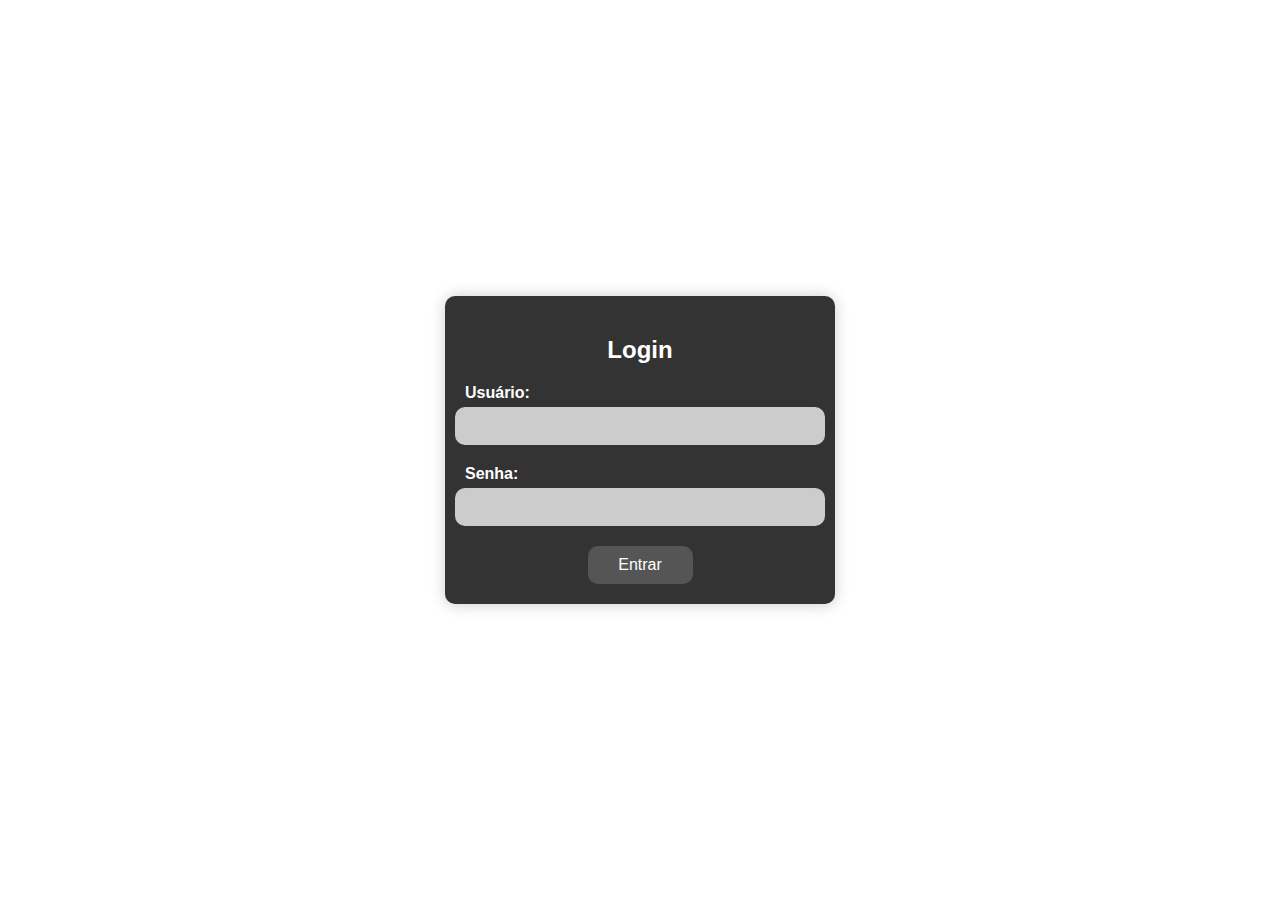
==== PáginaWeb - LordPark/PáginaWeb - LordPark/pagina_web/index.html @ 42368911 "PáginaWeb - LordPark" ====
<!DOCTYPE html>
<html lang="en">
<head>
    <meta charset="UTF-8">
    <meta name="viewport" content="width=device-width, initial-scale=1.0">
    <title>Controle de Notebooks</title>
    <link rel="stylesheet" href="style.css">
</head>
<body>
    <!-- Container de Login -->
    <div id="login-container">
        <h2>Login</h2>
        <form id="login-form">
            <label for="username">Usuário:</label>
            <input type="text" id="username" required>
            <label for="password">Senha:</label>
            <input type="password" id="password" required>
            <button type="submit">Entrar</button>
        </form>
        <p id="login-error" style="color:red; display:none;">Usuário ou senha incorretos.</p>
    </div>

    <!-- Container do Administrador -->
    <div id="admin-container" style="display:none;">
        <button class="logoff-button" id="logoff-button">Logoff</button>
        <h2>Controle de Notebooks - Administrador</h2>
        <table class="table" align="center">
            <thead>
                <tr>
                    <th>Placa</th>
                    <th>Nome</th>
                    <th>Status</th>
                    <th>Reserva</th>
                </tr>
            </thead>
            <tbody>
                <!-- Dados para o administrador -->
            </tbody>
        </table>
    </div>

    <!-- Container do Usuário Padrão -->
    <div id="user-container" style="display:none;">
        <button class="logoff-button" id="logoff-button-user">Logoff</button>
        <h2>Controle de Notebooks - Usuário</h2>

        <!-- Seleção de carro para reserva -->
        <div id="car-selection">
            <label for="car-select">Selecione a placa para reservar:</label>
            <select id="car-select"></select>
            <button id="reserve-button">Reservar</button>
            <p id="reserve-message" style="color:green; display:none;">Reserva realizada com sucesso!</p>
        </div>

        <table class="table" align="center">
            <thead>
                <tr>
                    <th>Placa</th>
                    <th>Modelo</th>
                    <th>Status</th>
                    <th>Reserva</th>
                </tr>
            </thead>
            <tbody>
                <!-- Dados para o usuário padrão -->
            </tbody>
        </table>
    </div>
    
    <script src="script.js"></script>
</body>
</html>
---- PáginaWeb - LordPark/PáginaWeb - LordPark/pagina_web/style.css ----
/* Estilos gerais */
body {
    margin: 0;
    padding: 0;
    font-family: Arial, sans-serif;
    background-color: white; 
}

/* Estilos da página de login */
#login-container {
    background-color: #333; 
    width: 350px;
    padding: 20px;
    border-radius: 10px;
    position: absolute;
    top: 50%;
    left: 50%;
    transform: translate(-50%, -50%);
    box-shadow: 0px 0px 15px rgba(0, 0, 0, 0.2);
}

h2 {
    color: white;
    text-align: center;
    margin-bottom: 20px;
}

#login-form {
    display: flex;
    flex-direction: column;
    align-items: center;
}

label {
    color: white;
    font-weight: bold;
    margin-bottom: 5px;
    align-self: flex-start;
}

input[type="text"], input[type="password"] {
    width: 100%;
    padding: 10px;
    margin-bottom: 20px;
    border: none;
    border-radius: 10px;
    background-color: #ccc; 
    color: black;
    font-size: 16px;
}

button[type="submit"] {
    width: 30%;
    padding: 10px;
    border: none;
    border-radius: 10px;
    background-color: #555;
    color: white;
    font-size: 16px;
    cursor: pointer;
}

button[type="submit"]:hover {
    background-color: #444;
}

#login-error {
    color: red;
    margin-top: 10px;
    text-align: center;
}

/* Estilos da página de controle de notebooks */
#main-container {
    display: block;
    text-align: center; 
}

#main-container h2 {
    margin-top: 20px;
    font-size: 28px;
    color: black;
    font-weight: bold;
    text-align: center;
}

/* Estilos da tabela */
table {
    width: 60%; 
    margin: 40px auto; 
    border-collapse: collapse;
    box-shadow: 0px 0px 10px rgba(0, 0, 0, 0.1); 
    background-color: white;
}

thead th {
    background-color: #ccc; 
    padding: 15px;
    text-align: center;
    font-size: 18px;
    color: black; 
    border: 1px solid #ddd; 
    width: 25%; 
}

tbody td {
    padding: 12px;
    text-align: center;
    font-size: 16px;
    color: black; 
    border: 1px solid #ddd; 
}

tbody tr:nth-child(even) {
    background-color: #f9f9f9; 
}

tbody tr:hover {
    background-color: #f1f1f1; 
}

/* Estilo do botão de logoff */
.logoff-button {
    position: absolute;
    top: 20px; 
    right: 20px; 
    padding: 10px;
    border: none;
    border-radius: 50%; 
    background-color: #555; 
    color: white; 
    cursor: pointer;
    transition: background-color 0.3s; 
}

.logoff-button:hover {
    background-color: #444; 
}
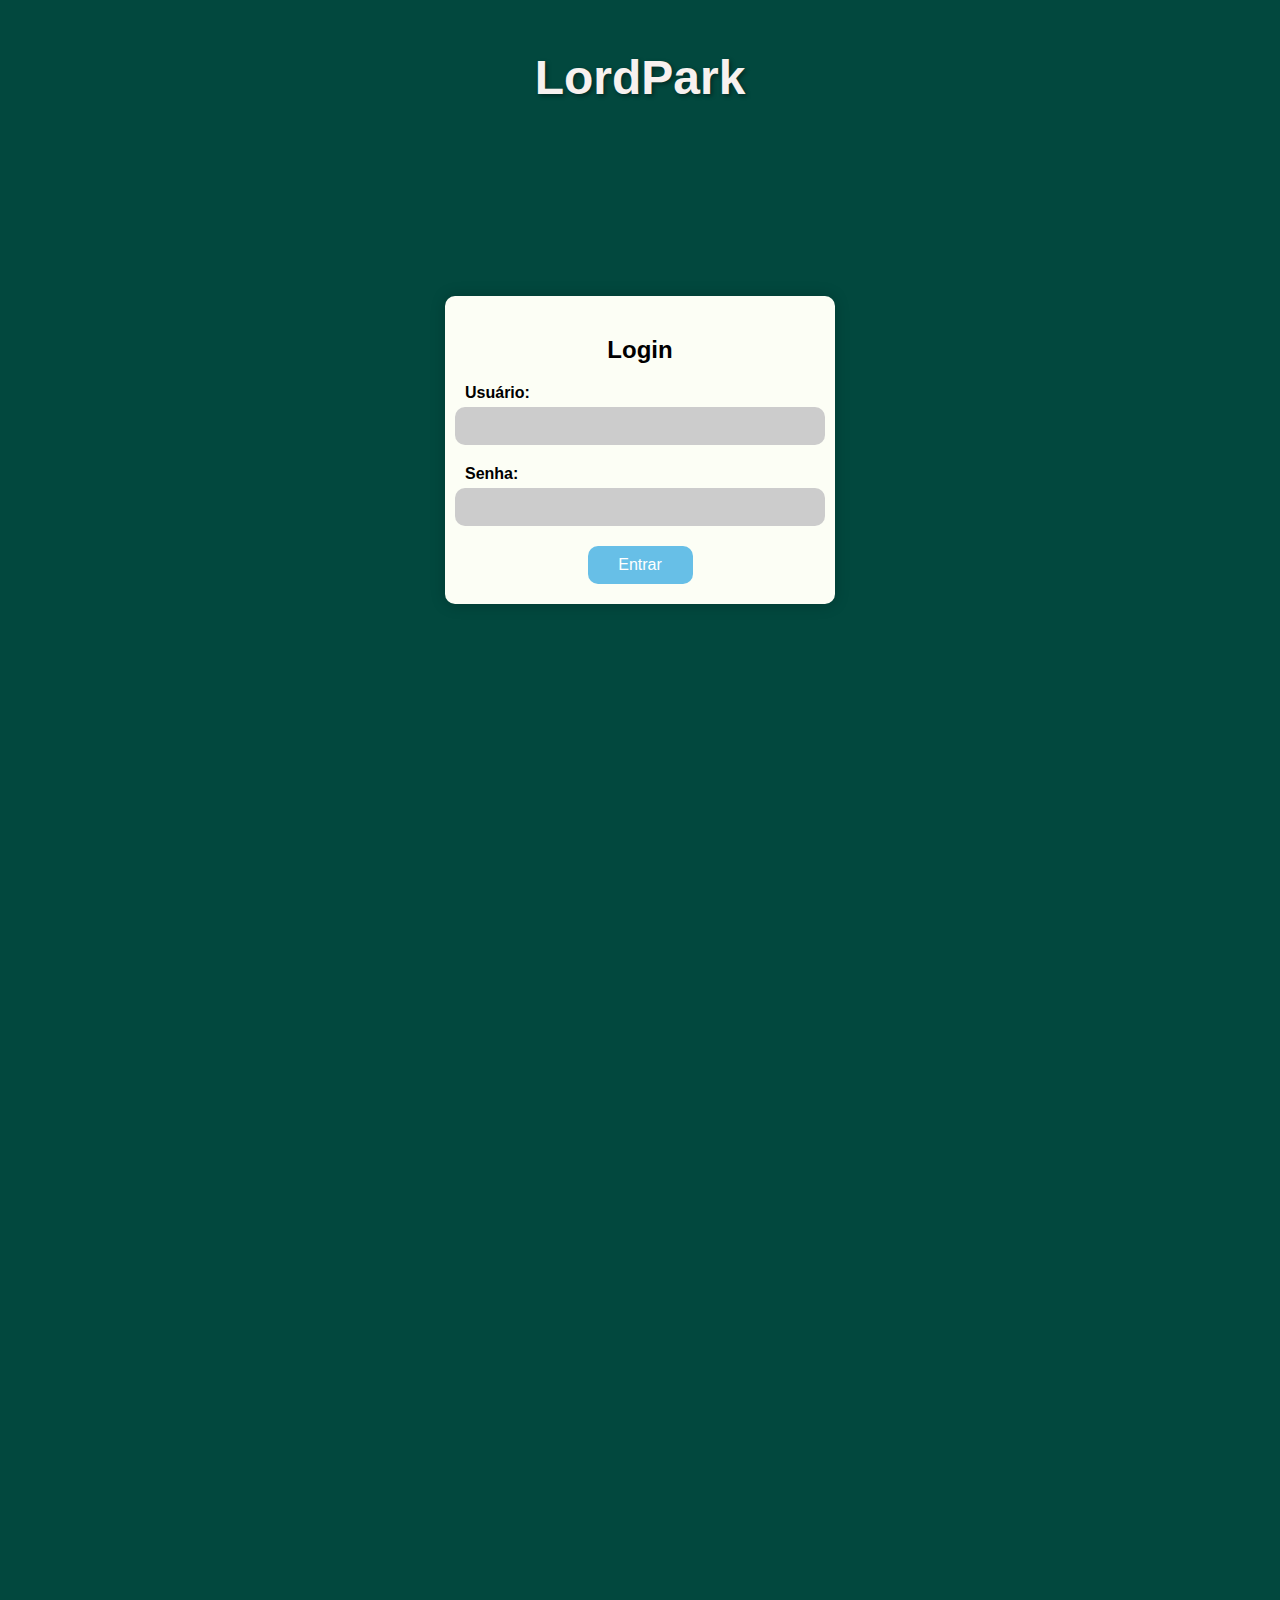
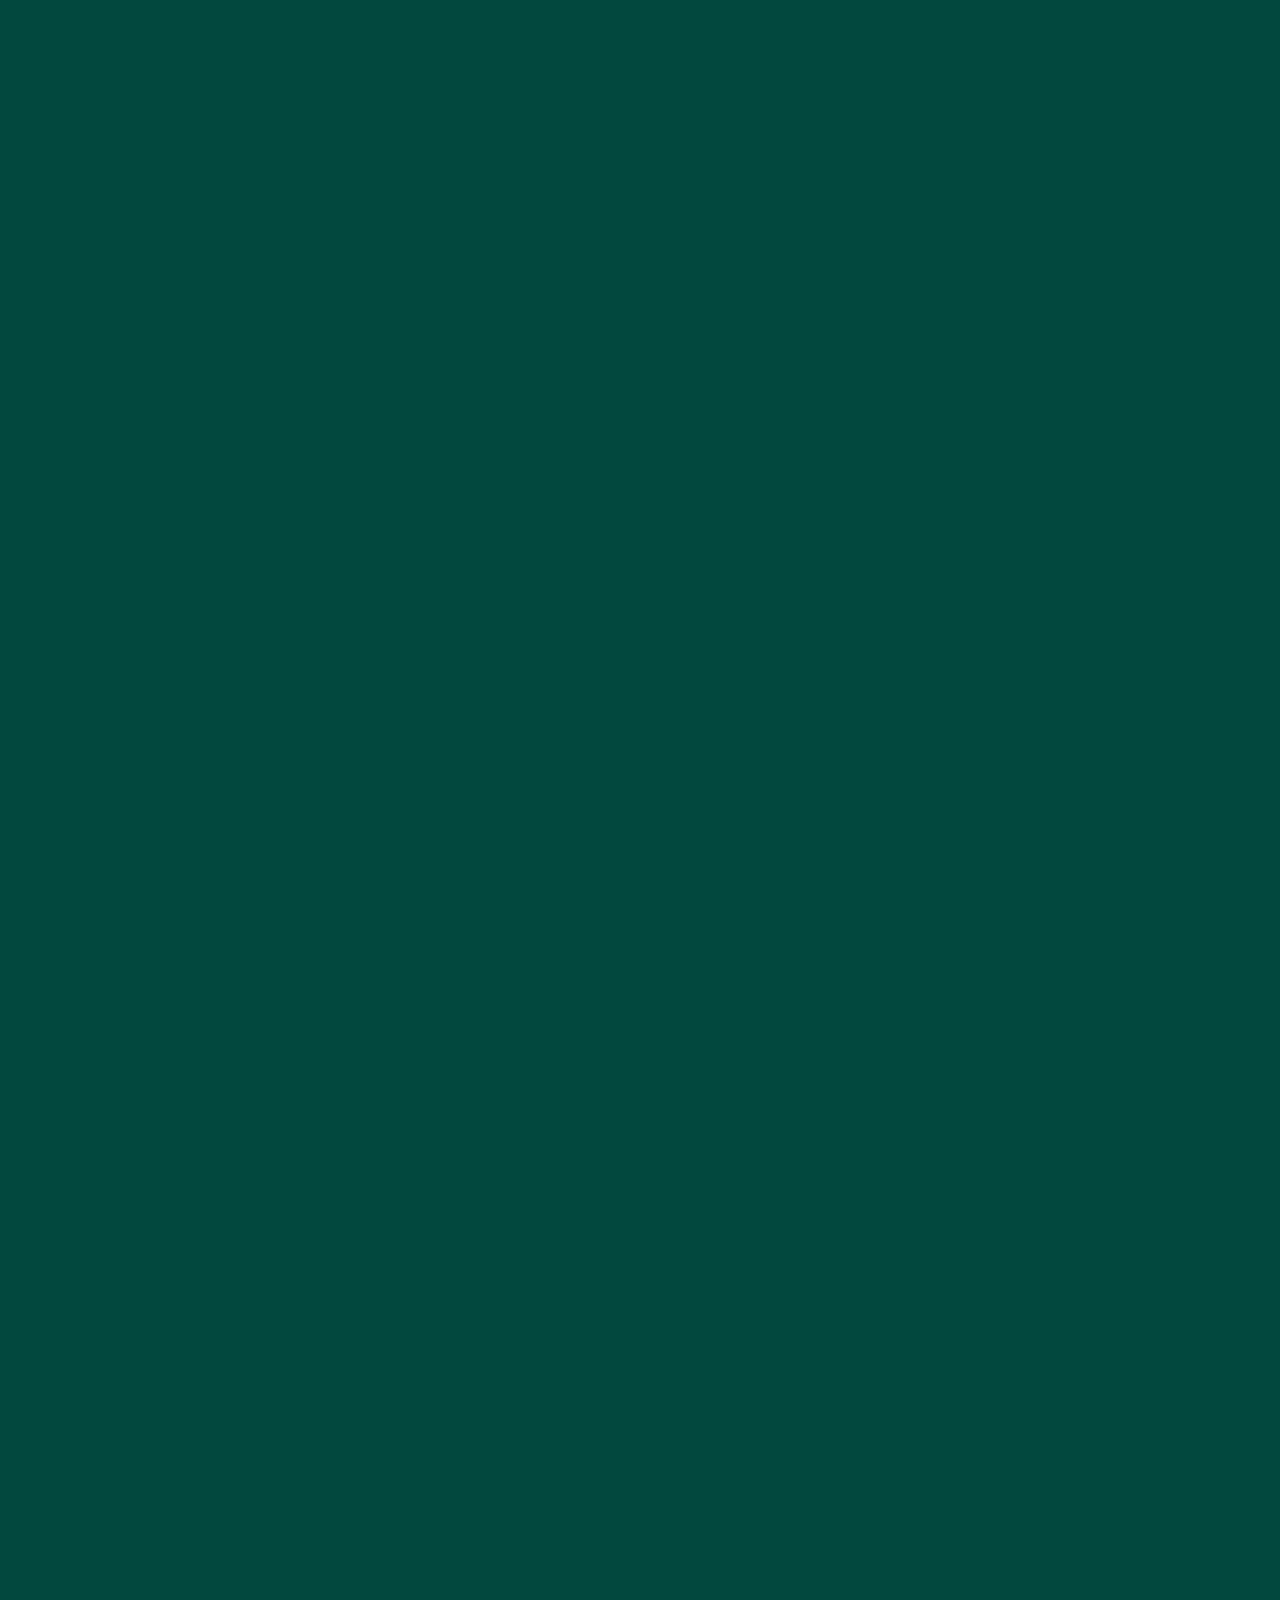
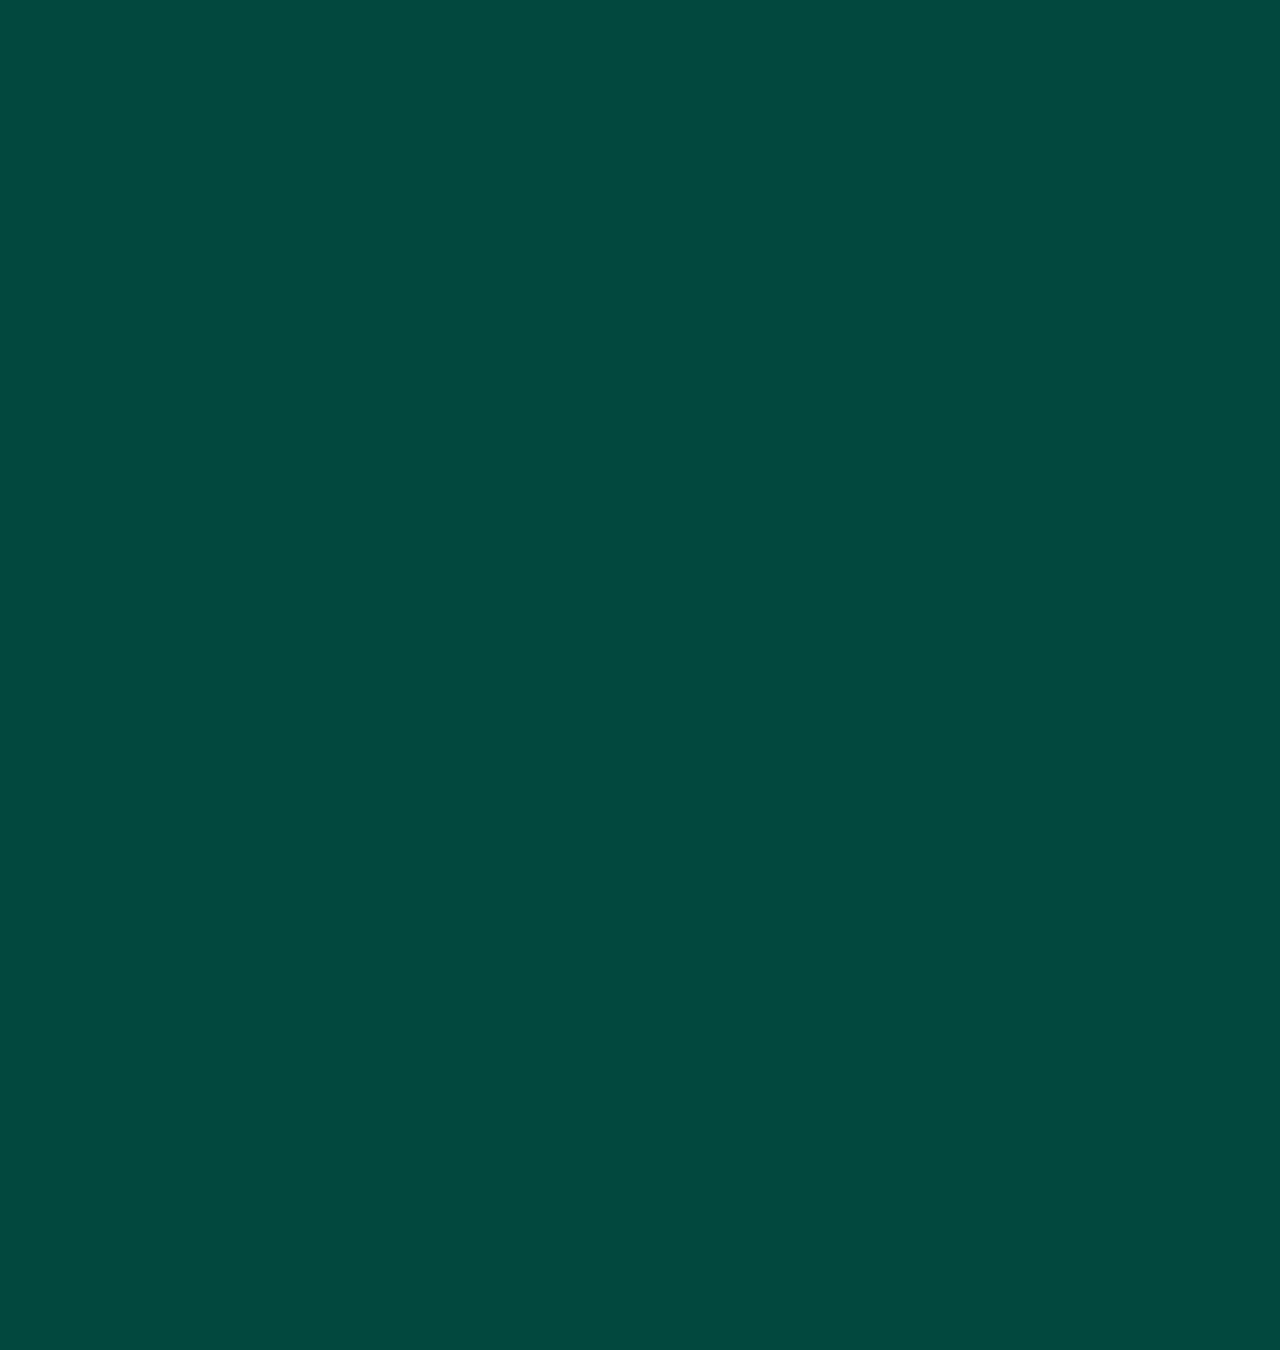
==== commit a78d0d60: "Melhoras no front" ====
--- a/PáginaWeb - LordPark/PáginaWeb - LordPark/pagina_web/index.html
+++ b/PáginaWeb - LordPark/PáginaWeb - LordPark/pagina_web/index.html
@@ -1,12 +1,16 @@
 <!DOCTYPE html>
 <html lang="en">
+
 <head>
     <meta charset="UTF-8">
     <meta name="viewport" content="width=device-width, initial-scale=1.0">
-    <title>Controle de Notebooks</title>
+    <title>LordPark</title>
     <link rel="stylesheet" href="style.css">
 </head>
-<body>
+        <div id="faixa-preta" class="faixa-preta"></div>
+
+<body onload="carregarVagasDisponiveis()">
+    <h1 class="titulo-principal">LordPark</h1>
     <!-- Container de Login -->
     <div id="login-container">
         <h2>Login</h2>
@@ -23,7 +27,7 @@
     <!-- Container do Administrador -->
     <div id="admin-container" style="display:none;">
         <button class="logoff-button" id="logoff-button">Logoff</button>
-        <h2>Controle de Notebooks - Administrador</h2>
+        <h2 class="titulo">LordPark- Administrador</h2>
         <table class="table" align="center">
             <thead>
                 <tr>
@@ -41,32 +45,55 @@
 
     <!-- Container do Usuário Padrão -->
     <div id="user-container" style="display:none;">
-        <button class="logoff-button" id="logoff-button-user">Logoff</button>
-        <h2>Controle de Notebooks - Usuário</h2>
+        <div>
+            <div class="Nomeusuário">
+                <button class="logoff-button" id="logoff-button-user">Logoff</button>
+                <h2 class="titulo"id ="Usuario">LordPark - Usuário</h2>
+            </div>
 
-        <!-- Seleção de carro para reserva -->
-        <div id="car-selection">
-            <label for="car-select">Selecione a placa para reservar:</label>
-            <select id="car-select"></select>
-            <button id="reserve-button">Reservar</button>
-            <p id="reserve-message" style="color:green; display:none;">Reserva realizada com sucesso!</p>
+            <!-- Exibir vagas disponíveis -->
+            <div id="vagas-disponiveis-container">
+                <h3>Vagas Disponíveis:</h3>
+                <p id="vagas-disponiveis"></p>
+            </div>
         </div>
+        <div>
+            <table class="table" align="center">
+                <thead>
+                    <tr>
+                        <th>Placa</th>
+                        <th>Modelo</th>
+                        <th>Status</th>
+                        <th>Reserva</th>
+                        <th>Entrada</th>
+                        <th>Valor</th>
+                    </tr>
+                </thead>
+                <tbody>
+                    <!-- Dados para o usuário padrão -->
+                </tbody>
+            </table>
+            <div class="Absolute">
+                <!-- Seleção de carro para reserva -->
+                <div id="car-selection" class="container">
+                    <p class="texto">Selecione uma placa para reservar:</p>
+                    <select id="car-select"></select>
+                    <button id="reserve-button">Reservar</button>
+                    <p id="reserve-message" style="color:green; display:none;">Reserva realizada com sucesso!</p>
+                    <p id="reserve-error" style="color:red; display:none;">Este carro já está reservado!</p>
+                </div>
 
-        <table class="table" align="center">
-            <thead>
-                <tr>
-                    <th>Placa</th>
-                    <th>Modelo</th>
-                    <th>Status</th>
-                    <th>Reserva</th>
-                </tr>
-            </thead>
-            <tbody>
-                <!-- Dados para o usuário padrão -->
-            </tbody>
-        </table>
+                <div id="pagamento" class="container">
+                    <p id="valor" class="texto"></p>
+                    <button id="pagamento-button" class="botao">Pagar</button>
+                    <p id="pagamento-message" style="color:green; display:none;">Pagamento realizado com sucesso!</p>
+                    <p id="pagamento-error" style="color:red; display:none;">Não há valor a ser pago!</p>
+                </div>
+            </div>
+        </div>
     </div>
-    
+
     <script src="script.js"></script>
 </body>
-</html>
+
+</html>--- a/PáginaWeb - LordPark/PáginaWeb - LordPark/pagina_web/style.css
+++ b/PáginaWeb - LordPark/PáginaWeb - LordPark/pagina_web/style.css
@@ -1,14 +1,38 @@
 /* Estilos gerais */
 body {
+    background-color: #02483e;
     margin: 0;
     padding: 0;
     font-family: Arial, sans-serif;
-    background-color: white; 
+    /* background-image: url('Foto_Fundo.jpg'); */
+    background-size: cover;
+    background-position: center;
+    background-repeat: no-repeat;
+    height: 500vh;
+}
+.faixa-preta {
+    position: fixed;
+    left: 0;
+    top: 0;
+    width: 15%; /* Define a largura da faixa */
+    height: 100vh; /* Faz a faixa ocupar toda a altura da página */
+    background-color: #fcfef5;
+    z-index: -1; /* Garante que a faixa fique acima do conteúdo */
+}
+
+.titulo-principal {
+    font-size: 48px; /* Tamanho grande para chamar atenção */
+    color: #f7f1ef; /* Cor vibrante */
+    text-align: center;
+    margin-top: 50px;
+    font-weight: bold;
+    text-shadow: 2px 2px 4px rgba(0, 0, 0, 0.4); /* Efeito de sombra */
+    font-family: 'Arial Black', Arial, sans-serif;
 }
 
 /* Estilos da página de login */
 #login-container {
-    background-color: #333; 
+    background-color: #fcfef5; 
     width: 350px;
     padding: 20px;
     border-radius: 10px;
@@ -19,8 +43,16 @@
     box-shadow: 0px 0px 15px rgba(0, 0, 0, 0.2);
 }
 
+.titulo {
+    color: white;
+    text-align: center;
+    margin-bottom: 20px;
+    margin-top: -200;
+
+}
+
 h2 {
-    color: white;
+    color: black;
     text-align: center;
     margin-bottom: 20px;
 }
@@ -32,7 +64,7 @@
 }
 
 label {
-    color: white;
+    color: black;
     font-weight: bold;
     margin-bottom: 5px;
     align-self: flex-start;
@@ -45,7 +77,7 @@
     border: none;
     border-radius: 10px;
     background-color: #ccc; 
-    color: black;
+    color: black;;
     font-size: 16px;
 }
 
@@ -54,14 +86,14 @@
     padding: 10px;
     border: none;
     border-radius: 10px;
-    background-color: #555;
+    background-color: #67bfe7;
     color: white;
     font-size: 16px;
     cursor: pointer;
 }
 
 button[type="submit"]:hover {
-    background-color: #444;
+    background-color: #affbff;
 }
 
 #login-error {
@@ -73,7 +105,7 @@
 /* Estilos da página de controle de notebooks */
 #main-container {
     display: block;
-    text-align: center; 
+    text-align: center;
 }
 
 #main-container h2 {
@@ -100,7 +132,6 @@
     font-size: 18px;
     color: black; 
     border: 1px solid #ddd; 
-    width: 25%; 
 }
 
 tbody td {
@@ -121,18 +152,64 @@
 
 /* Estilo do botão de logoff */
 .logoff-button {
-    position: absolute;
+    position: fixed;
     top: 20px; 
     right: 20px; 
     padding: 10px;
     border: none;
     border-radius: 50%; 
-    background-color: #555; 
+    background-color: #3f483f; 
     color: white; 
     cursor: pointer;
     transition: background-color 0.3s; 
 }
 
 .logoff-button:hover {
-    background-color: #444; 
-}
+    background-color: #3f483f; 
+}
+/* Estilo para o container de Vagas Disponíveis */
+#vagas-disponiveis-container {
+    margin-top: 20px;
+    margin-bottom: 20px;
+    font-size: 20px;
+    color: white;
+    text-align: center;
+    font-weight: bold;
+    padding: 15px;
+    border-radius: 10px;
+}
+
+/* Mensagem de atualização de vagas */
+#vagas-disponiveis-message {
+    color: #28a745;
+    font-size: 18px;
+    margin-top: 10px;
+}
+
+.container {
+    display: flex;
+    flex-direction: column;
+    margin: 15px;
+    width: 15%;
+    background-color: #fcfef5;
+    padding: 10px;
+    border-radius: 10px;
+    align-items: center;
+}
+
+.texto {
+    text-align: center;
+    font-size: 18px;
+    color: black;
+    font-family: 'Arial', sans-serif;
+    font-size: 12px;
+}
+
+.botao {
+    width: 50px;
+}
+.Absolute{
+    position: fixed;
+    width: 1000px;
+    margin-top: -300px;
+}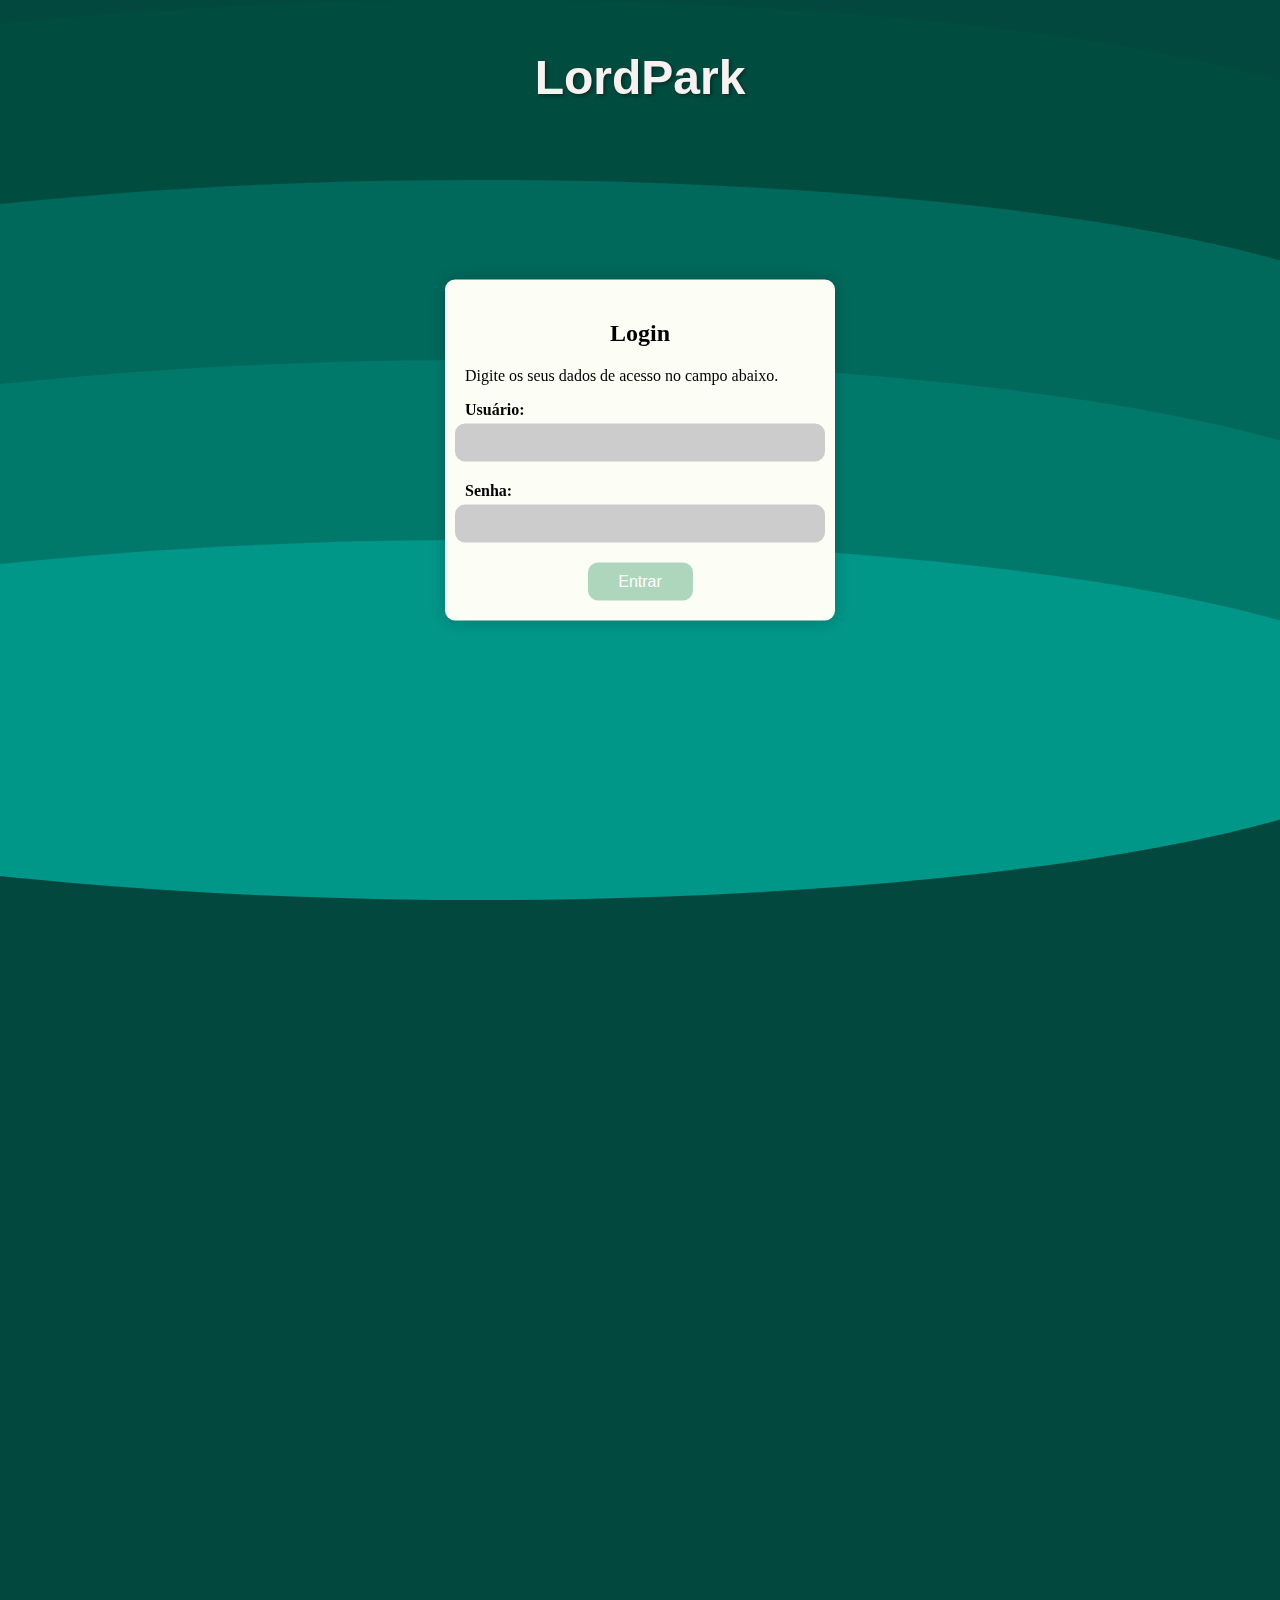
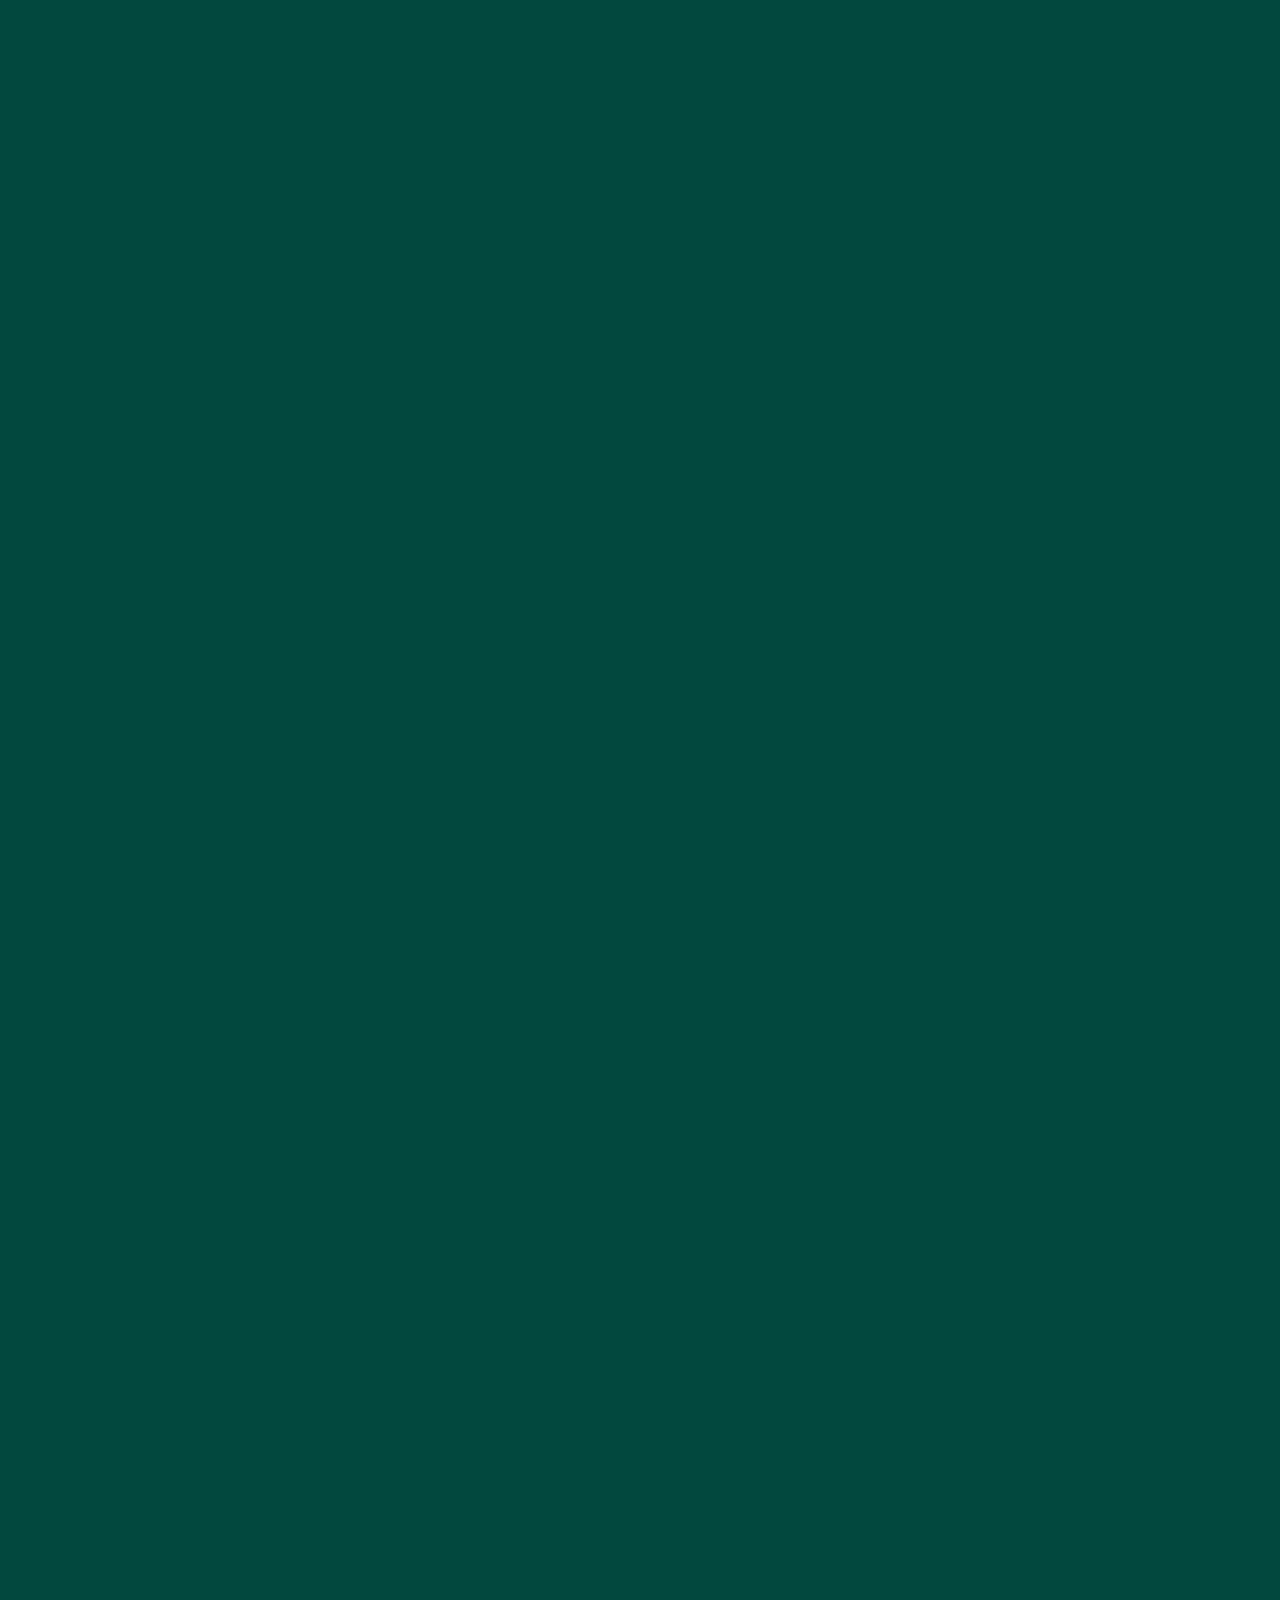
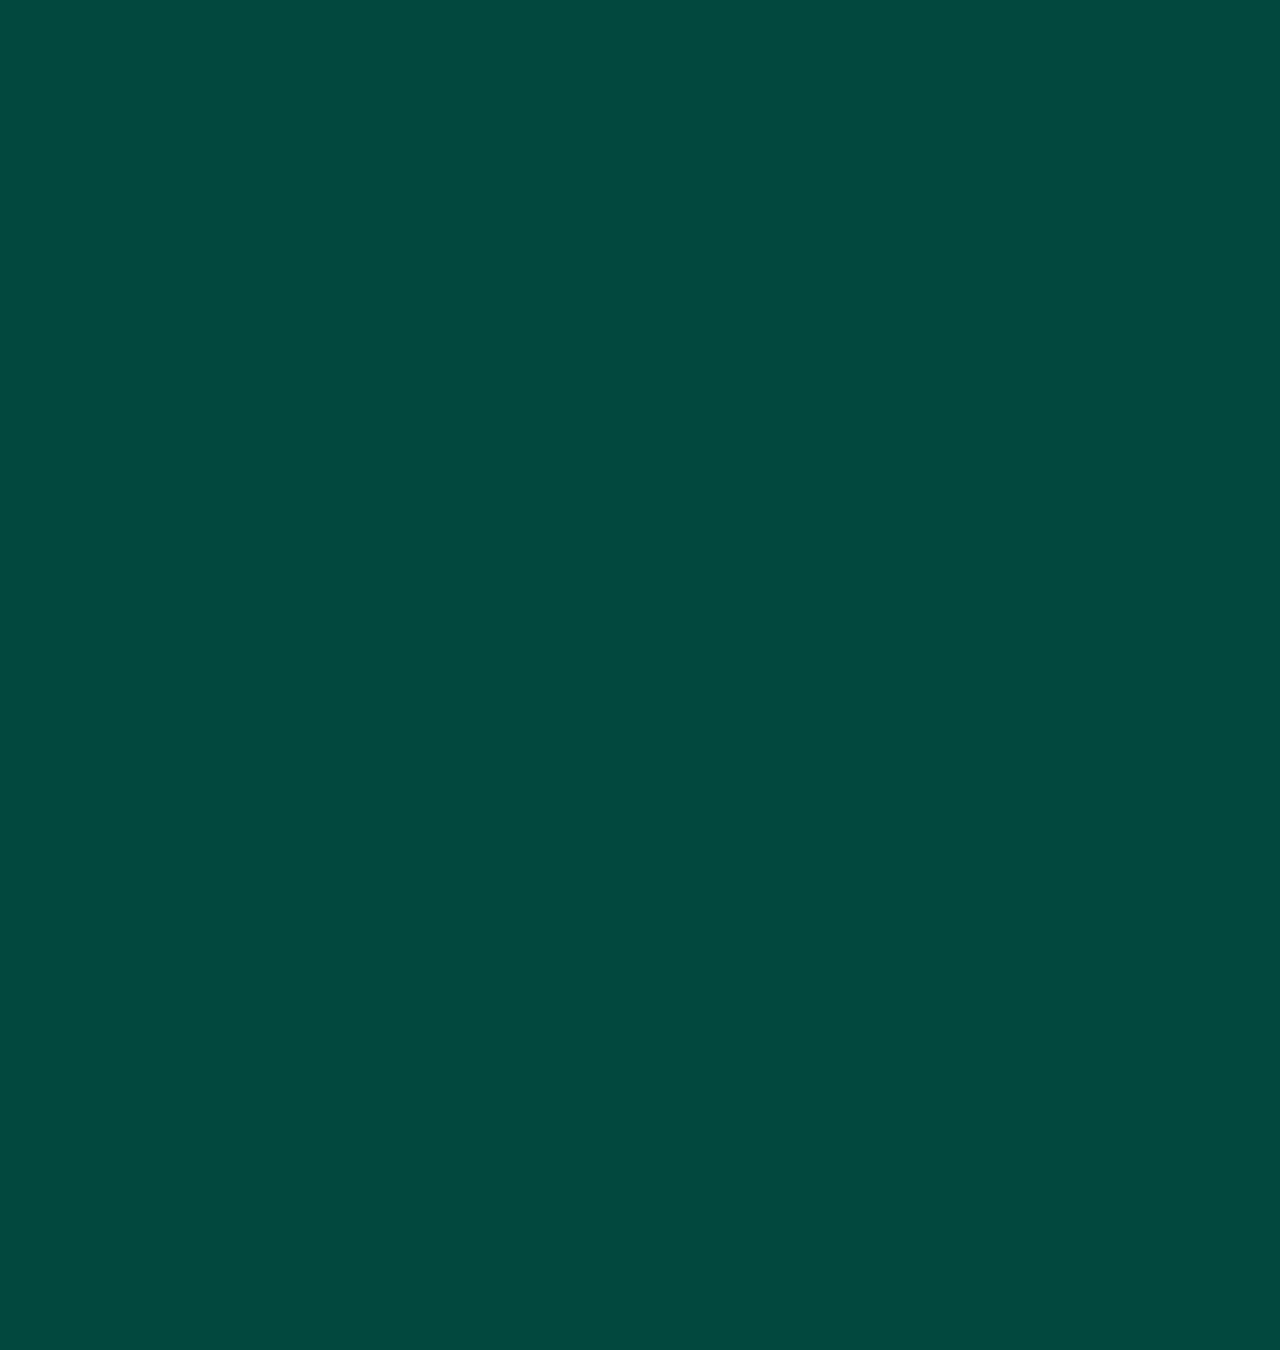
==== commit 1416f003: "Frontend - Melhoras" ====
--- a/PáginaWeb - LordPark/PáginaWeb - LordPark/pagina_web/index.html
+++ b/PáginaWeb - LordPark/PáginaWeb - LordPark/pagina_web/index.html
@@ -10,10 +10,17 @@
         <div id="faixa-preta" class="faixa-preta"></div>
 
 <body onload="carregarVagasDisponiveis()">
-    <h1 class="titulo-principal">LordPark</h1>
+    <h1  id="titulo-superior" class="titulo-superior">LordPark</h1>
+    <h1 class="titulo-principal" id="titulo-principal">LordPark</h1>
+         <!-- Exibir vagas disponíveis -->
+           <div id="vagas-disponiveis-container">
+              <h3>Vagas Disponíveis:</h3>
+              <p id="vagas-disponiveis"></p>
+            </div>
     <!-- Container de Login -->
     <div id="login-container">
         <h2>Login</h2>
+        <p>Digite os seus dados de acesso no campo abaixo.</p>
         <form id="login-form">
             <label for="username">Usuário:</label>
             <input type="text" id="username" required>
@@ -27,7 +34,7 @@
     <!-- Container do Administrador -->
     <div id="admin-container" style="display:none;">
         <button class="logoff-button" id="logoff-button">Logoff</button>
-        <h2 class="titulo">LordPark- Administrador</h2>
+        <h2 class="titulo"> Administrador - </h2>
         <table class="table" align="center">
             <thead>
                 <tr>
@@ -48,13 +55,7 @@
         <div>
             <div class="Nomeusuário">
                 <button class="logoff-button" id="logoff-button-user">Logoff</button>
-                <h2 class="titulo"id ="Usuario">LordPark - Usuário</h2>
-            </div>
-
-            <!-- Exibir vagas disponíveis -->
-            <div id="vagas-disponiveis-container">
-                <h3>Vagas Disponíveis:</h3>
-                <p id="vagas-disponiveis"></p>
+                <h2 class="titulo"id ="Usuario">Usuário</h2>
             </div>
         </div>
         <div>
@@ -92,7 +93,12 @@
             </div>
         </div>
     </div>
-
+    <div class="wave-container">
+        <div class="wave wave1"></div>
+        <div class="wave wave2"></div>
+        <div class="wave wave3"></div>
+        <div class="wave wave4"></div>
+    </div>
     <script src="script.js"></script>
 </body>
 
--- a/PáginaWeb - LordPark/PáginaWeb - LordPark/pagina_web/style.css
+++ b/PáginaWeb - LordPark/PáginaWeb - LordPark/pagina_web/style.css
@@ -11,15 +11,16 @@
     height: 500vh;
 }
 .faixa-preta {
-    position: fixed;
-    left: 0;
-    top: 0;
-    width: 15%; /* Define a largura da faixa */
-    height: 100vh; /* Faz a faixa ocupar toda a altura da página */
-    background-color: #fcfef5;
-    z-index: -1; /* Garante que a faixa fique acima do conteúdo */
-}
-
+        position: fixed;
+        left: 0;
+        top: 0;
+        width: 10%; /* Reduz a largura da faixa */
+        height: 50vh; /* Mantém a altura ocupando toda a página */
+        background-color: #ccc;
+        z-index: -1; /* Garante que a faixa fique abaixo do conteúdo */
+        border-radius: 0 20px 20px 0; /* Arredonda as bordas direitas */
+    }
+    
 .titulo-principal {
     font-size: 48px; /* Tamanho grande para chamar atenção */
     color: #f7f1ef; /* Cor vibrante */
@@ -30,8 +31,20 @@
     font-family: 'Arial Black', Arial, sans-serif;
 }
 
+.titulo-superior {
+    position: absolute;
+    top: 10px;
+    left: 40px;
+    font-size: 1.5em;
+    color: #004d40; /* Ajuste a cor conforme o design desejado */
+    margin: 0;
+    padding: 0;
+    font-family: Lobster, sans-serif;
+}
+
 /* Estilos da página de login */
 #login-container {
+    font-family: American Typewriter, serif;
     background-color: #fcfef5; 
     width: 350px;
     padding: 20px;
@@ -86,14 +99,14 @@
     padding: 10px;
     border: none;
     border-radius: 10px;
-    background-color: #67bfe7;
+    background-color: #add6bc;
     color: white;
     font-size: 16px;
     cursor: pointer;
 }
 
 button[type="submit"]:hover {
-    background-color: #affbff;
+    background-color: #c3d297;
 }
 
 #login-error {
@@ -139,7 +152,7 @@
     text-align: center;
     font-size: 16px;
     color: black; 
-    border: 1px solid #ddd; 
+    border: 1px solid #ddd;
 }
 
 tbody tr:nth-child(even) {
@@ -169,14 +182,17 @@
 }
 /* Estilo para o container de Vagas Disponíveis */
 #vagas-disponiveis-container {
+    position: relative;
     margin-top: 20px;
     margin-bottom: 20px;
-    font-size: 20px;
+    font-size: 10px;
     color: white;
     text-align: center;
     font-weight: bold;
     padding: 15px;
     border-radius: 10px;
+    top: 40px;
+    left: -840px;
 }
 
 /* Mensagem de atualização de vagas */
@@ -191,7 +207,6 @@
     flex-direction: column;
     margin: 15px;
     width: 15%;
-    background-color: #fcfef5;
     padding: 10px;
     border-radius: 10px;
     align-items: center;
@@ -211,5 +226,62 @@
 .Absolute{
     position: fixed;
     width: 1000px;
-    margin-top: -300px;
-}+    margin-top: -100px;
+}
+.password {
+    color: white;
+}
+/* Fundo das waves */
+.wave-container {
+    position: fixed;
+    top: 0;
+    left: 0;
+    width: 100%;
+    height: 100vh;
+    z-index: -2; /* Certifique-se de que as waves fiquem atrás do conteúdo */
+    overflow: hidden;
+}
+
+.wave {
+    position: absolute;
+    width: 150%;
+    height: 40vh;
+    border-radius: 50%;
+    transform: translate(-25%, 0);
+}
+
+.wave1 {
+    background: #004d40;
+    top: 0;
+    animation: moveWave 5s infinite ease-in-out;
+}
+
+.wave2 {
+    background: #00695c;
+    top: 20vh;
+    animation: moveWave 6s infinite ease-in-out reverse;
+}
+
+.wave3 {
+    background: #00796b;
+    top: 40vh;
+    animation: moveWave 7s infinite ease-in-out;
+}
+
+.wave4 {
+    background: #009688;
+    top: 60vh;
+    animation: moveWave 8s infinite ease-in-out reverse;
+}
+
+@keyframes moveWave {
+    0% {
+        transform: translateX(-25%) rotate(0deg);
+    }
+    50% {
+        transform: translateX(-20%) rotate(1deg);
+    }
+    100% {
+        transform: translateX(-25%) rotate(0deg);
+    }
+}
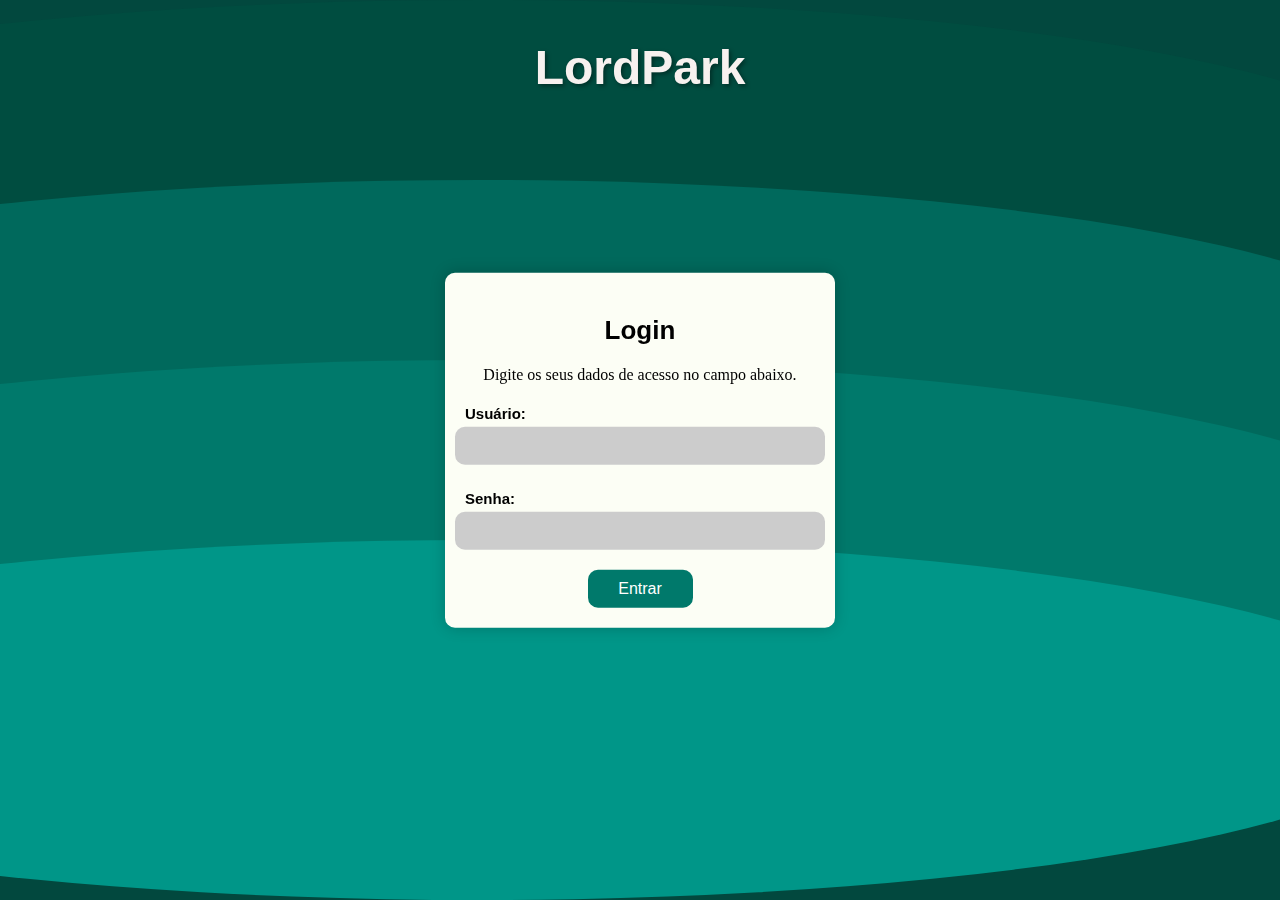
==== commit 0ce81c20: "Projeto Final" ====
--- a/PáginaWeb - LordPark/PáginaWeb - LordPark/pagina_web/index.html
+++ b/PáginaWeb - LordPark/PáginaWeb - LordPark/pagina_web/index.html
@@ -7,16 +7,17 @@
     <title>LordPark</title>
     <link rel="stylesheet" href="style.css">
 </head>
-        <div id="faixa-preta" class="faixa-preta"></div>
+<div id="faixa-preta" class="faixa-preta">
+    <h1 id="titulo-superior" class="titulo-superior">LordPark</h1>
+    <!-- Exibir vagas disponíveis -->
+    <div id="vagas-disponiveis-container">
+        <h3>Vagas Disponíveis:</h3>
+        <p id="vagas-disponiveis"></p>
+    </div>
+</div>
 
 <body onload="carregarVagasDisponiveis()">
-    <h1  id="titulo-superior" class="titulo-superior">LordPark</h1>
     <h1 class="titulo-principal" id="titulo-principal">LordPark</h1>
-         <!-- Exibir vagas disponíveis -->
-           <div id="vagas-disponiveis-container">
-              <h3>Vagas Disponíveis:</h3>
-              <p id="vagas-disponiveis"></p>
-            </div>
     <!-- Container de Login -->
     <div id="login-container">
         <h2>Login</h2>
@@ -34,7 +35,7 @@
     <!-- Container do Administrador -->
     <div id="admin-container" style="display:none;">
         <button class="logoff-button" id="logoff-button">Logoff</button>
-        <h2 class="titulo"> Administrador - </h2>
+        <h2 class="titulo">Administrador</h2>
         <table class="table" align="center">
             <thead>
                 <tr>
@@ -55,7 +56,7 @@
         <div>
             <div class="Nomeusuário">
                 <button class="logoff-button" id="logoff-button-user">Logoff</button>
-                <h2 class="titulo"id ="Usuario">Usuário</h2>
+                <h2 class="titulo" id="Usuario">Usuário</h2>
             </div>
         </div>
         <div>
@@ -77,15 +78,15 @@
             <div class="Absolute">
                 <!-- Seleção de carro para reserva -->
                 <div id="car-selection" class="container">
-                    <p class="texto">Selecione uma placa para reservar:</p>
-                    <select id="car-select"></select>
+                    <h3 class="texto">Selecione uma placa para reservar:</h3>
+                    <select id="car-select" class="select-dropdown"></select>
                     <button id="reserve-button">Reservar</button>
                     <p id="reserve-message" style="color:green; display:none;">Reserva realizada com sucesso!</p>
                     <p id="reserve-error" style="color:red; display:none;">Este carro já está reservado!</p>
                 </div>
 
                 <div id="pagamento" class="container">
-                    <p id="valor" class="texto"></p>
+                    <h3 id="valor" class="texto"></h3>
                     <button id="pagamento-button" class="botao">Pagar</button>
                     <p id="pagamento-message" style="color:green; display:none;">Pagamento realizado com sucesso!</p>
                     <p id="pagamento-error" style="color:red; display:none;">Não há valor a ser pago!</p>
--- a/PáginaWeb - LordPark/PáginaWeb - LordPark/pagina_web/style.css
+++ b/PáginaWeb - LordPark/PáginaWeb - LordPark/pagina_web/style.css
@@ -8,15 +8,15 @@
     background-size: cover;
     background-position: center;
     background-repeat: no-repeat;
-    height: 500vh;
+    height: 100%;
 }
 .faixa-preta {
         position: fixed;
         left: 0;
         top: 0;
-        width: 10%; /* Reduz a largura da faixa */
-        height: 50vh; /* Mantém a altura ocupando toda a página */
-        background-color: #ccc;
+        width: 200px; /* Reduz a largura da faixa */
+        height: 420px; /* Mantém a altura ocupando toda a página */
+        background-color: #ffffff;
         z-index: -1; /* Garante que a faixa fique abaixo do conteúdo */
         border-radius: 0 20px 20px 0; /* Arredonda as bordas direitas */
     }
@@ -25,7 +25,7 @@
     font-size: 48px; /* Tamanho grande para chamar atenção */
     color: #f7f1ef; /* Cor vibrante */
     text-align: center;
-    margin-top: 50px;
+    margin-top: 40px;
     font-weight: bold;
     text-shadow: 2px 2px 4px rgba(0, 0, 0, 0.4); /* Efeito de sombra */
     font-family: 'Arial Black', Arial, sans-serif;
@@ -39,7 +39,9 @@
     color: #004d40; /* Ajuste a cor conforme o design desejado */
     margin: 0;
     padding: 0;
-    font-family: Lobster, sans-serif;
+    text-shadow: 2px 2px 4px rgba(0, 0, 0, 0.4); /* Efeito de sombra */
+    font-weight: bold;
+    font-family: 'Arial Black', Arial, sans-serif;
 }
 
 /* Estilos da página de login */
@@ -54,13 +56,16 @@
     left: 50%;
     transform: translate(-50%, -50%);
     box-shadow: 0px 0px 15px rgba(0, 0, 0, 0.2);
+    text-align: center;
 }
 
 .titulo {
     color: white;
     text-align: center;
-    margin-bottom: 20px;
-    margin-top: -200;
+    margin-bottom: 60px;
+    margin-top: -220;
+    font-size: 30px;
+    text-shadow: 2px 2px 4px rgba(0, 0, 0, 0.4); /* Efeito de sombra */
 
 }
 
@@ -68,6 +73,8 @@
     color: black;
     text-align: center;
     margin-bottom: 20px;
+    font-family:'Gill Sans', 'Gill Sans MT', Calibri, 'Trebuchet MS', sans-serif;
+    font-size: 26px;
 }
 
 #login-form {
@@ -80,7 +87,10 @@
     color: black;
     font-weight: bold;
     margin-bottom: 5px;
+    margin-top: 5px;
     align-self: flex-start;
+    font-family:Arial, Helvetica, sans-serif;
+    font-size: 15px;
 }
 
 input[type="text"], input[type="password"] {
@@ -99,14 +109,14 @@
     padding: 10px;
     border: none;
     border-radius: 10px;
-    background-color: #add6bc;
+    background-color: #00796b;
     color: white;
     font-size: 16px;
     cursor: pointer;
 }
 
 button[type="submit"]:hover {
-    background-color: #c3d297;
+    background-color: #009688;
 }
 
 #login-error {
@@ -139,12 +149,13 @@
 }
 
 thead th {
-    background-color: #ccc; 
+    background-color: #009688; 
     padding: 15px;
     text-align: center;
-    font-size: 18px;
-    color: black; 
-    border: 1px solid #ddd; 
+    font-size: 20px;
+    color: white; 
+    border: 1px solid #ddd;
+    font-weight: 550;
 }
 
 tbody td {
@@ -185,39 +196,60 @@
     position: relative;
     margin-top: 20px;
     margin-bottom: 20px;
-    font-size: 10px;
-    color: white;
-    text-align: center;
+    font-size: 15px;
+    color: #000000;
     font-weight: bold;
     padding: 15px;
-    border-radius: 10px;
     top: 40px;
-    left: -840px;
+    text-align: left;
+    font-family: 'Gill Sans', 'Gill Sans MT', Calibri, 'Trebuchet MS', sans-serif;
 }
 
 /* Mensagem de atualização de vagas */
-#vagas-disponiveis-message {
+#vagas-disponiveis {
     color: #28a745;
-    font-size: 18px;
+    font-size: 11px;
     margin-top: 10px;
+    text-align: justify;
 }
 
 .container {
     display: flex;
     flex-direction: column;
-    margin: 15px;
+    margin: 0 0 15px 15px;
     width: 15%;
-    padding: 10px;
-    border-radius: 10px;
-    align-items: center;
-}
-
+    border-radius: 10px;
+    height: 120px;
+}
+
+.Absolute p {
+    font-size: 11px;
+}
+
+.Absolute button {
+    padding: 7px;
+    border: none;
+    border-radius: 10px;
+    background-color: #00796b;
+    color: white;
+    font-size: 14px;
+    cursor: pointer;
+}
+
+.Absolute button:hover {
+    background-color: #009688;
+}
+
+
+
+.Absolute select {
+    margin-bottom: 10px;
+}
 .texto {
-    text-align: center;
-    font-size: 18px;
+    text-align: left;
     color: black;
     font-family: 'Arial', sans-serif;
-    font-size: 12px;
+    font-size: 14px;
 }
 
 .botao {
@@ -226,7 +258,7 @@
 .Absolute{
     position: fixed;
     width: 1000px;
-    margin-top: -100px;
+    top: 150px;
 }
 .password {
     color: white;
